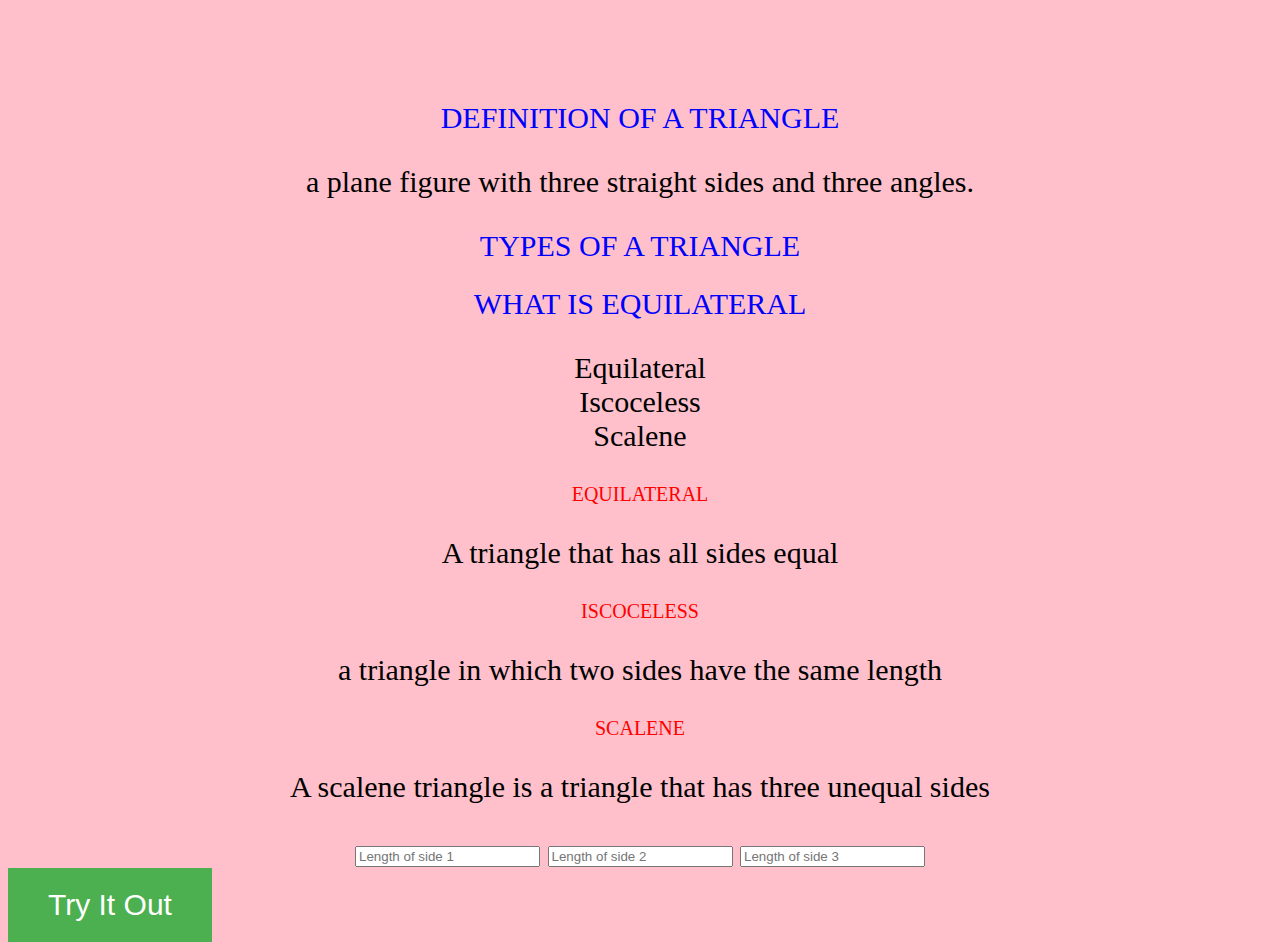
==== index.html @ e522a723 "add paragraph" ====
<!DOCTYPE html>
<html lang="en" dir="ltr">
  <head>
    <title>Triangle-Tracker</title>
    <link rel = "stylesheet" type="text/css" href ="style.css">
  </head>
  <body>
    <div class="project">
      <h1>triangle tracker program</h1>
      <h2>Definition of a triangle</h2>
        <p>a plane figure with three straight sides and three angles.</p>
      <h2>Types of a triangle</h2>
      <div id="equilateral">
      <h2>what is equilateral </h2>
           <p>Equilateral<br>Iscoceless<br>Scalene</p>
        </div>
     
        <h3>Equilateral</h3>
           <p>A triangle that has all sides equal</p>
       <h3>Iscoceless</h3>
         <p>a triangle in which two sides have the same length</p>
      <h3>Scalene</h3>
        <p>A scalene triangle is a triangle that has three unequal sides</p>
      <script src="triangle.js"></script>
   <div class="Wrapper">
     <input type="number" id="side1" placeholder="Length of side 1">
     <input type="number" id="side2" placeholder="Length of side 2">
     <input type="number" id="side3" placeholder="Length of side 3">
     <button type="button" onclick= "getResult()">Try It Out</button>
   </div>
   <Script src="scripts.js"></Script>
  </div>
</body>
</html>
---- style.css ----
h1{
    color: pink;
    text-align: center;
    font-size: 40px;
    font-style: italic;
    font-weight: bolder;
    font-family: fantasy;
  }
  h2{
    color: blue;
    text-align: center;
    font-weight: normal;

    text-transform: uppercase;
    font-size: 30px
  }
  h3{
    color:red;
    text-align: center;
    font-weight: normal;
    text-transform: uppercase;
    font-size: 20px
  }
  h4{
    color: green;
    text-align: center;
    font-weight: normal;
    text-transform: uppercase;
    font-size: 30px
  }
  h5{
    color: violet;
    text-align: center;
    font-weight: normal;
    text-transform: uppercase;
    font-size: 40px
  }
  h6{
    color:white;
    text-align: center;
    font-weight: normal;
    text-transform: uppercase;
    font-size: 30px
  }
  h7{
    color: yellow;
    text-align: center;
    font-weight: normal;
    text-transform: uppercase;
    font-size: 50px
  }
  body{
    background-color: pink;
    font-size: 30px;
    text-align: center;
  }
  ol{
    font-style: italic;
    float: center;
    font-weight: normal;
  
  }
  button{
     background-color: #4CAF50;
     border: none;
     color: white;
     padding: 20px 40px;
     text-align: center;
     text-decoration: none;
     display: flow-root;
     font-size: 30px;
  }
  #equilateral{
      width:
      border-bottom:
      border-right:
      border-left:
  }
  #iscoceless{
    width:
    border-bottom:
    border-right:
    border-left:
  }
  #Scalene{
    border-bottom:
    border-right:
    border-left:  
  }
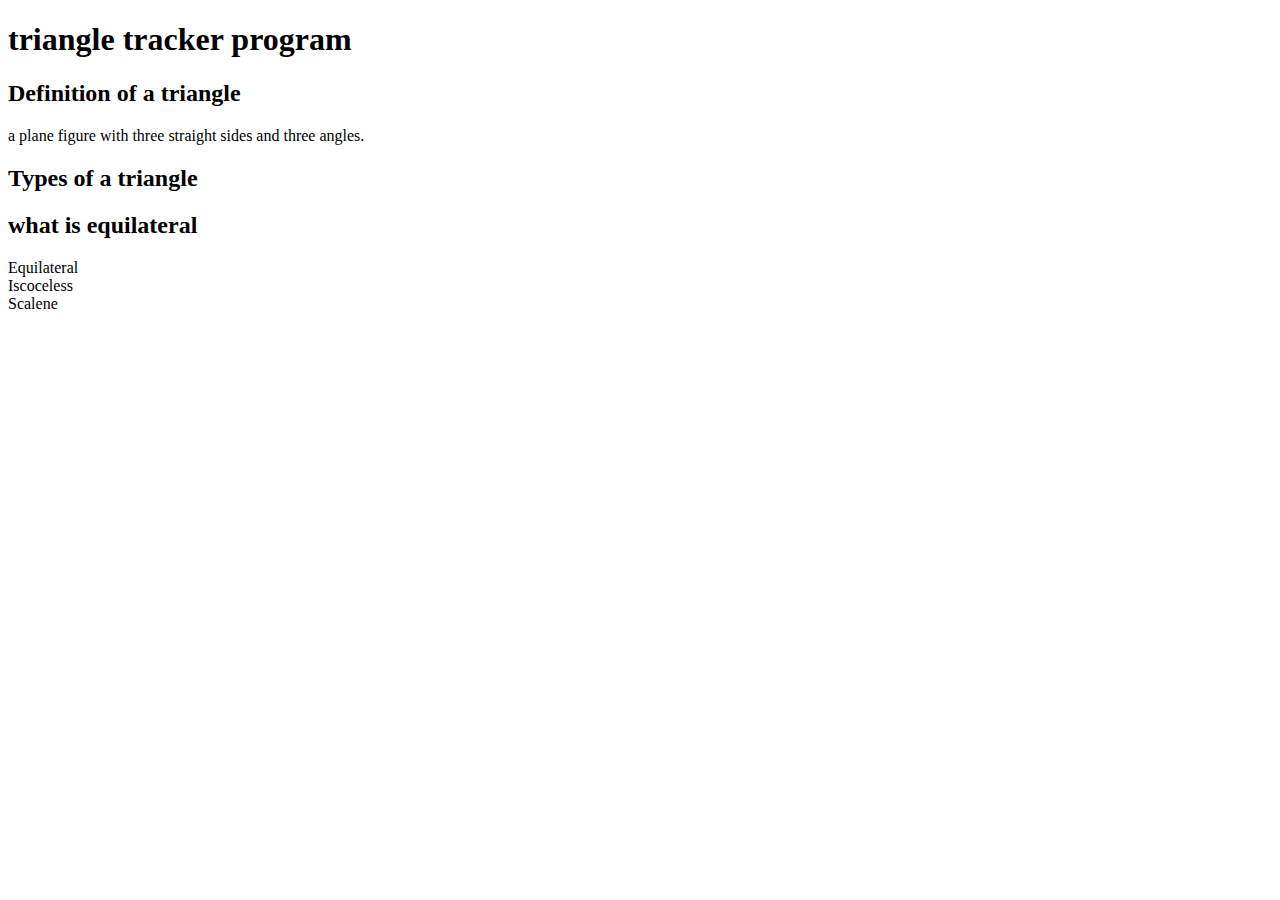
==== commit 23157789: "add equilateral" ====
--- a/index.html
+++ b/index.html
@@ -13,22 +13,4 @@
       <div id="equilateral">
       <h2>what is equilateral </h2>
            <p>Equilateral<br>Iscoceless<br>Scalene</p>
-        </div>
-     
-        <h3>Equilateral</h3>
-           <p>A triangle that has all sides equal</p>
-       <h3>Iscoceless</h3>
-         <p>a triangle in which two sides have the same length</p>
-      <h3>Scalene</h3>
-        <p>A scalene triangle is a triangle that has three unequal sides</p>
-      <script src="triangle.js"></script>
-   <div class="Wrapper">
-     <input type="number" id="side1" placeholder="Length of side 1">
-     <input type="number" id="side2" placeholder="Length of side 2">
-     <input type="number" id="side3" placeholder="Length of side 3">
-     <button type="button" onclick= "getResult()">Try It Out</button>
-   </div>
-   <Script src="scripts.js"></Script>
-  </div>
-</body>
-</html>
+        </div>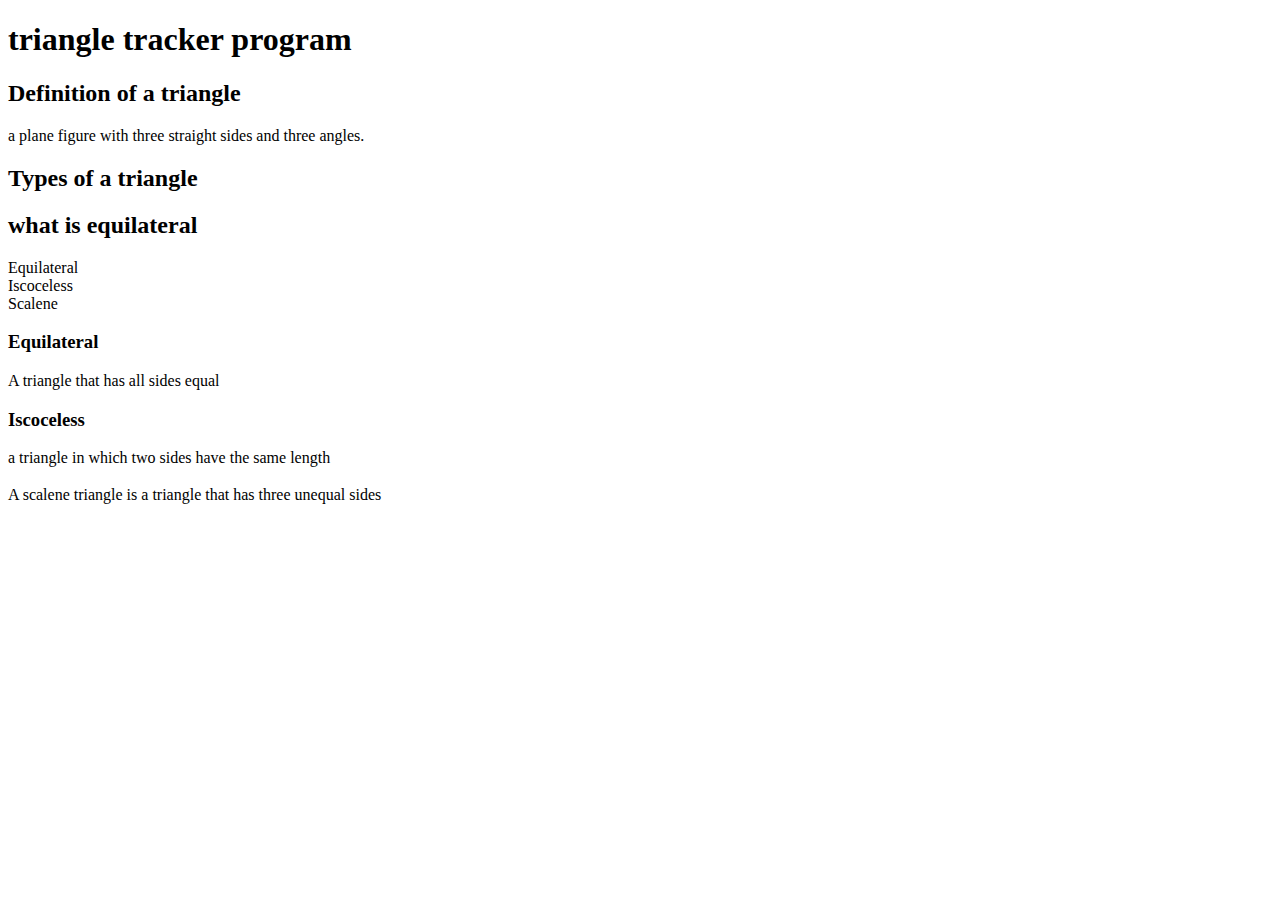
==== commit fbf1ffa7: "add input" ====
--- a/index.html
+++ b/index.html
@@ -13,4 +13,12 @@
       <div id="equilateral">
       <h2>what is equilateral </h2>
            <p>Equilateral<br>Iscoceless<br>Scalene</p>
-        </div>+        </div>
+        <h3>Equilateral</h3>
+        <p>A triangle that has all sides equal</p>
+        <h3>Iscoceless</h3>
+         <p>a triangle in which two sides have the same length</p>
+      <h3></h3>
+      <p>A scalene triangle is a triangle that has three unequal sides</p>
+      <script src="triangle.js"></script>
+   <div class="Wrapper">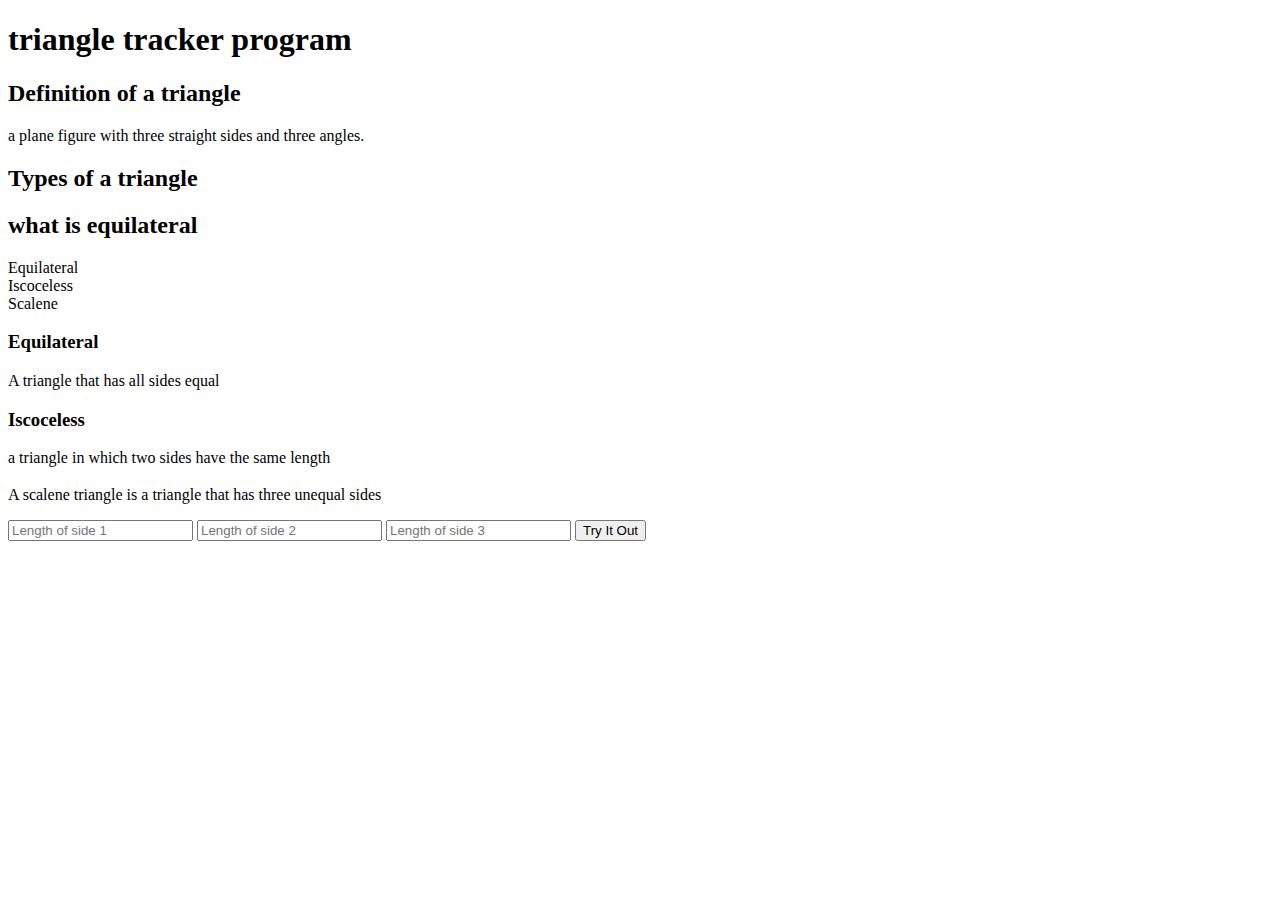
==== commit 55070346: "add style" ====
--- a/index.html
+++ b/index.html
@@ -21,4 +21,13 @@
       <h3></h3>
       <p>A scalene triangle is a triangle that has three unequal sides</p>
       <script src="triangle.js"></script>
-   <div class="Wrapper">+   <div class="Wrapper">
+        <input type="number" id="side1" placeholder="Length of side 1">
+        <input type="number" id="side2" placeholder="Length of side 2">
+        <input type="number" id="side3" placeholder="Length of side 3">
+        <button type="button" onclick= "getResult()">Try It Out</button>
+      </div>
+      <Script src="scripts.js"></Script>
+     </div>
+   </body>
+   </html>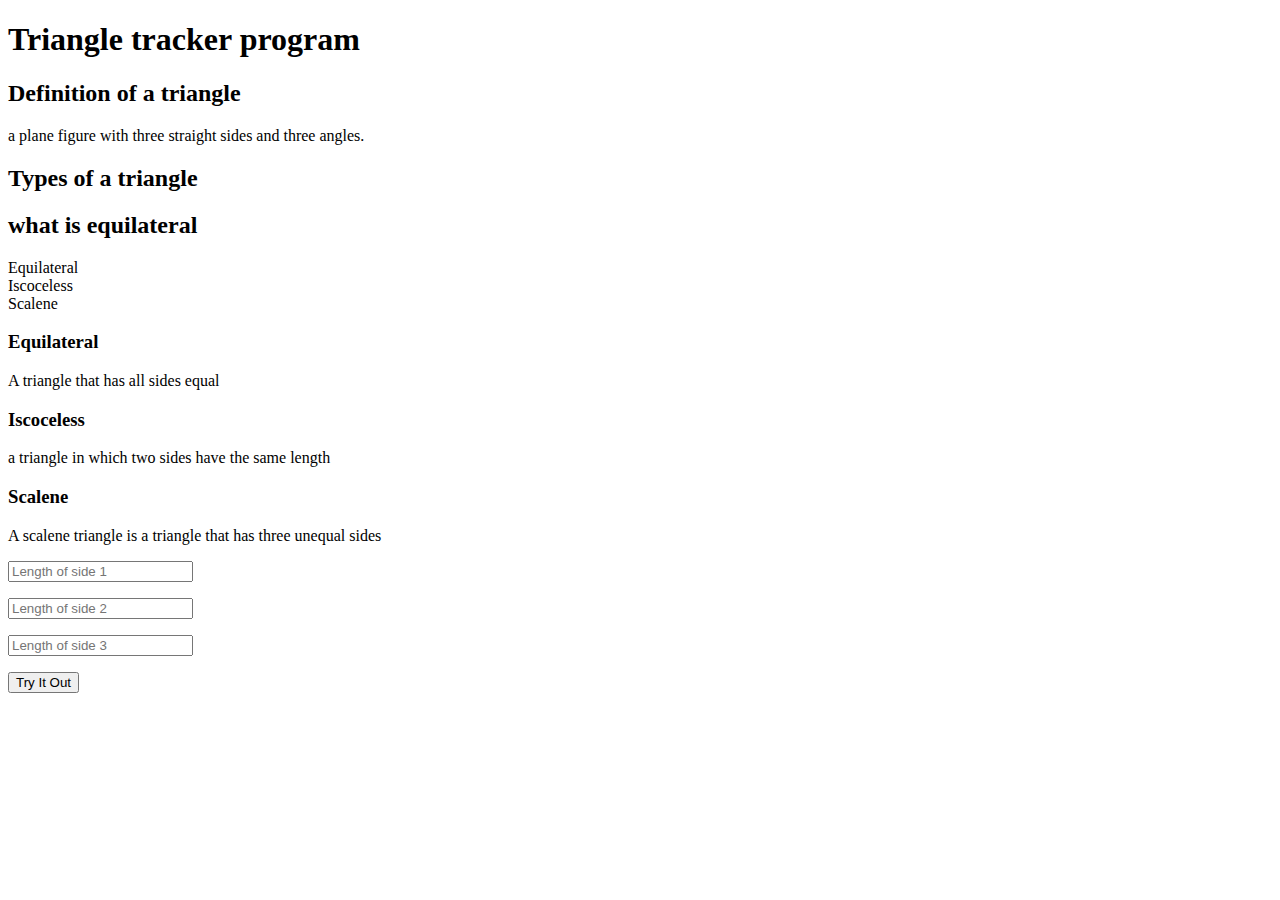
==== commit c1ef5b6b: "add changes in input tag" ====
--- a/index.html
+++ b/index.html
@@ -1,33 +1,30 @@
 <!DOCTYPE html>
 <html lang="en" dir="ltr">
-  <head>
-    <title>Triangle-Tracker</title>
-    <link rel = "stylesheet" type="text/css" href ="style.css">
-  </head>
-  <body>
-    <div class="project">
-      <h1>triangle tracker program</h1>
-      <h2>Definition of a triangle</h2>
+    <head>
+        <title>Triangle-Tracker</title>
+        <link rel = "stylesheet" type="text/css" href ="style.css">
+    </head>
+    <body>
+      <div class="project">
+        <h1>Triangle tracker program</h1>
+        <h2>Definition of a triangle</h2>
         <p>a plane figure with three straight sides and three angles.</p>
-      <h2>Types of a triangle</h2>
-      <div id="equilateral">
-      <h2>what is equilateral </h2>
-           <p>Equilateral<br>Iscoceless<br>Scalene</p>
-        </div>
+        <h2>Types of a triangle</h2>
+        <h2>what is equilateral </h2>
+        <p>Equilateral<br>Iscoceless<br>Scalene</p>
         <h3>Equilateral</h3>
         <p>A triangle that has all sides equal</p>
         <h3>Iscoceless</h3>
-         <p>a triangle in which two sides have the same length</p>
-      <h3></h3>
-      <p>A scalene triangle is a triangle that has three unequal sides</p>
-      <script src="triangle.js"></script>
-   <div class="Wrapper">
-        <input type="number" id="side1" placeholder="Length of side 1">
-        <input type="number" id="side2" placeholder="Length of side 2">
-        <input type="number" id="side3" placeholder="Length of side 3">
-        <button type="button" onclick= "getResult()">Try It Out</button>
+        <p>a triangle in which two sides have the same length</p>
+        <h3>Scalene</h3>
+        <p>A scalene triangle is a triangle that has three unequal sides</p>
+        <p><input type="number" id="side1" placeholder="Length of side 1"></p>
+        <p><input type="number" id="side2" placeholder="Length of side 2"></p>
+        <p><input type="number" id="side3" placeholder="Length of side 3"></p>
+        <p><button type="button" onclick= "getResults()">Try It Out</button></p>
+        
       </div>
-      <Script src="scripts.js"></Script>
-     </div>
-   </body>
-   </html>+      <script src="scripts.js"></script>
+      
+    </body>
+</html>